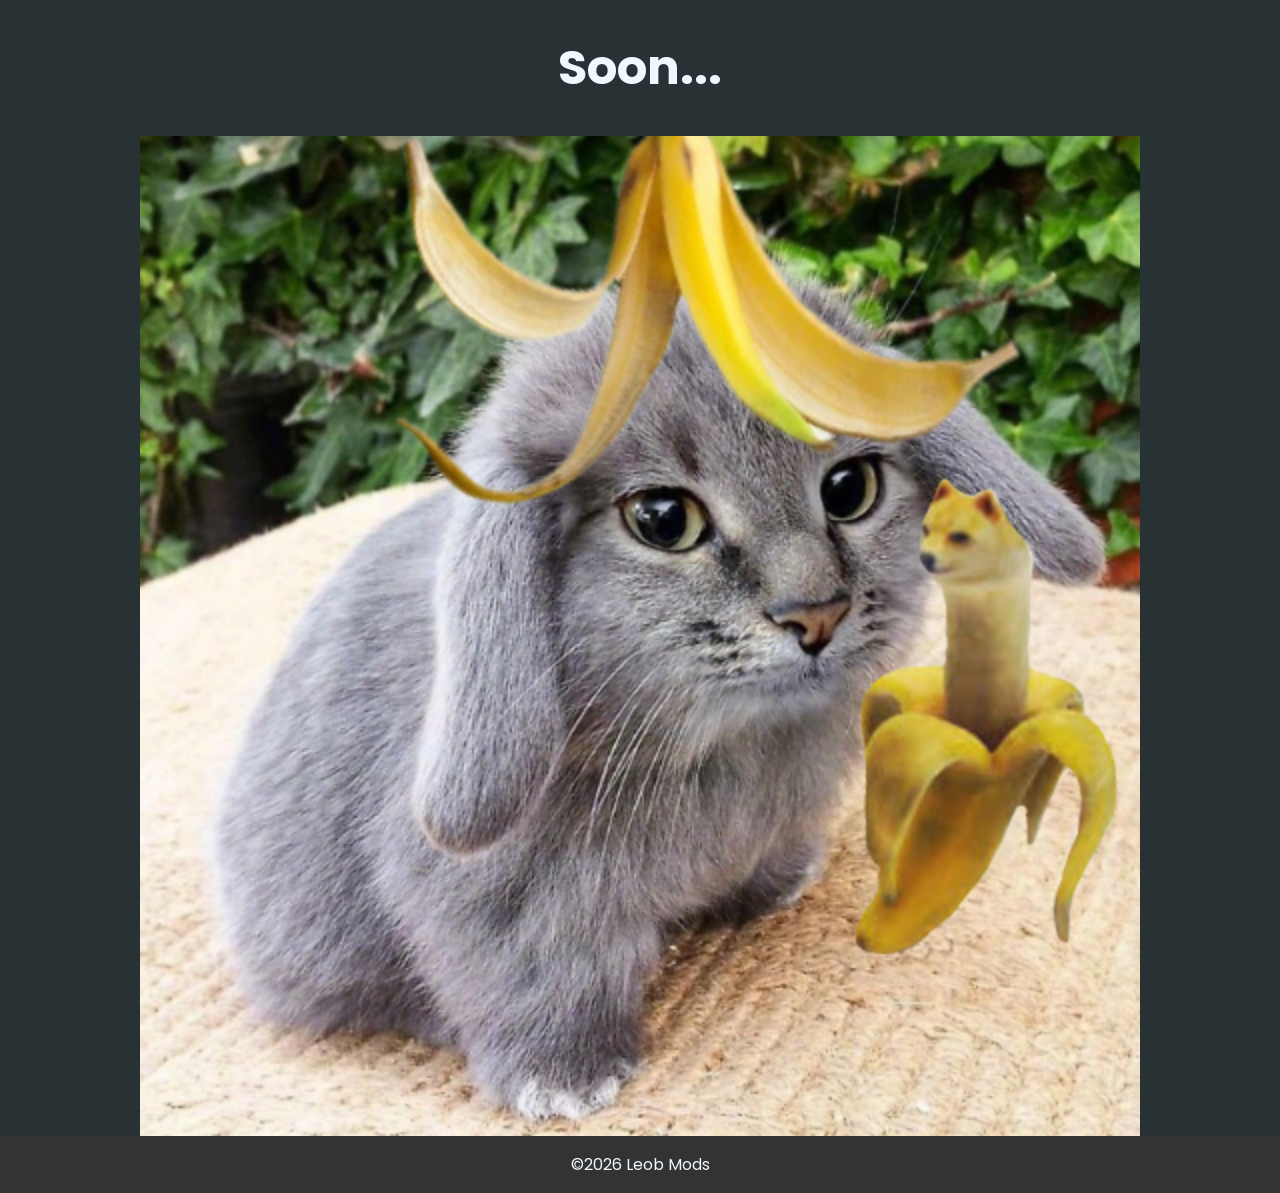
==== index.html @ cbd094c3 "First Commit" ====
<!DOCTYPE html>
<html lang ="en">
    <head>
        <meta charset="UTF-8">
        <link rel="stylesheet" type="text/css" href="style.css">
        <title>Leob Mods</title>
    </head>
    <body>
        <div>

            <h1>Soon...</h1>
            <img src="images/salty.png" id="web_logo" alt="Webpage logo" width="1000" height="1000">
        </div>

        <footer>
            <p>
                ©2026 Leob Mods 
            </p>
        </footer>
    </body>
</html>
---- style.css ----
@import url("https://fonts.googleapis.com/css2?family=Poppins&display=swap");

html {
    height: 100%;
}

body {
    background-color: rgb(40, 50, 53);
    padding: 0%;
    margin: 0%;
    font-family: "Poppins";
    display: flex;
    flex-direction: column;
    min-height: 100%;
}

h1 {
    color: aliceblue;
    text-align: center;
    font-size: 48px;
}

img {
    display: block;
    margin: auto;
}

footer {
    background-color: #333;
    width: 100%;
    display: flex;
    margin-top: auto;
}

footer p {
    text-align: center;
    font-family: "Poppins";
    font-size: 16px;
    color: aliceblue;
    display: block;
    margin-left: auto;
    margin-right: auto;
}
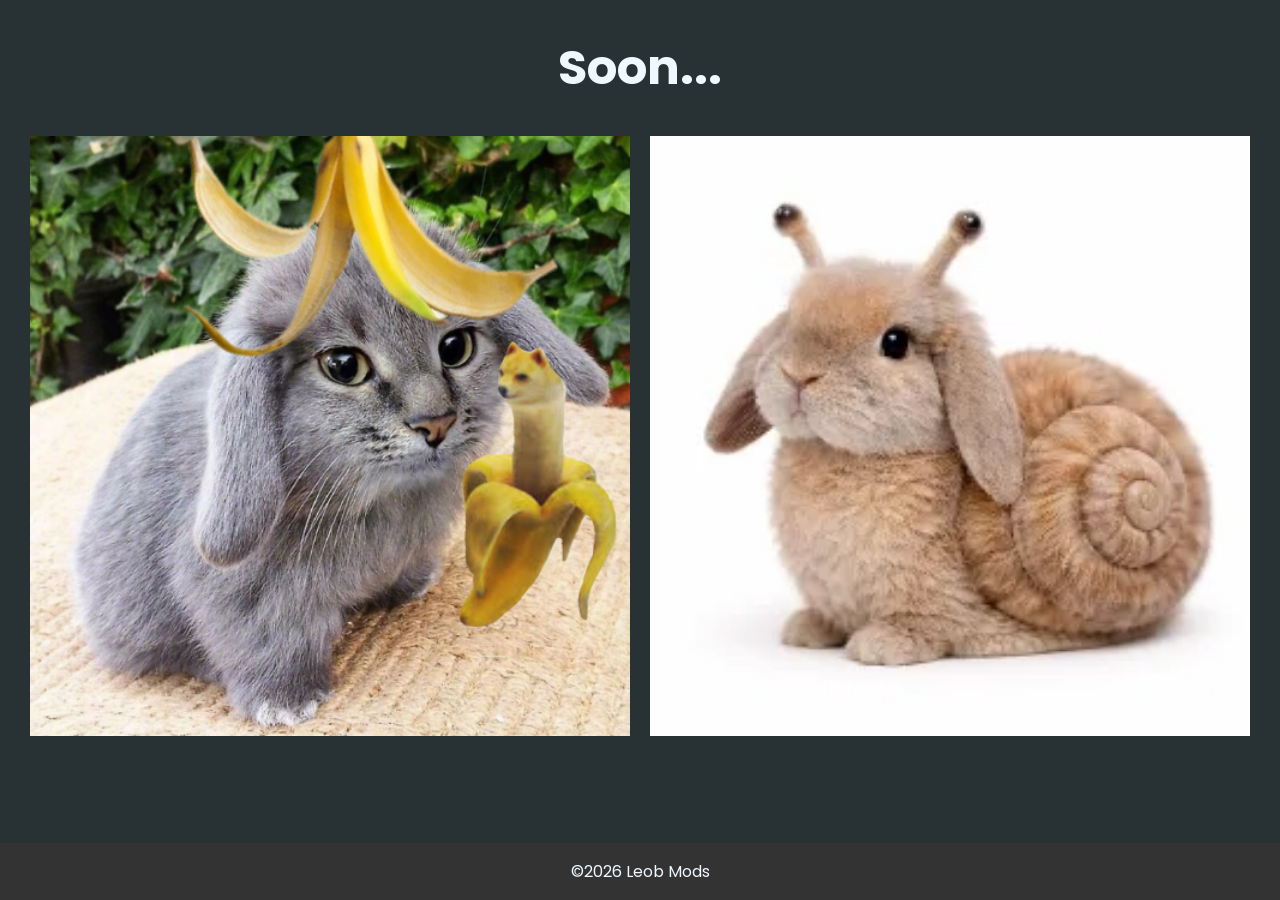
==== commit 13930343: "Commit" ====
--- a/index.html
+++ b/index.html
@@ -6,10 +6,10 @@
         <title>Leob Mods</title>
     </head>
     <body>
+            <h1>Soon...</h1>
         <div>
-
-            <h1>Soon...</h1>
-            <img src="images/salty.png" id="web_logo" alt="Webpage logo" width="1000" height="1000">
+            <img src="images/salty.png" id="web_logo" alt="Webpage logo" width="600" height="600">
+            <img src="images/sora.png" id="web_logo" alt="Webpage logo" width="600" height="600">
         </div>
 
         <footer>
--- a/style.css
+++ b/style.css
@@ -20,11 +20,18 @@
     font-size: 48px;
 }
 
-img {
-    display: block;
-    margin: auto;
+div {
+    display: flex;
+    justify-content: center;
+    align-items: center;
+    gap: 20px;
 }
 
+img {
+
+    max-width: 100%;
+    height: auto;
+}
 footer {
     background-color: #333;
     width: 100%;
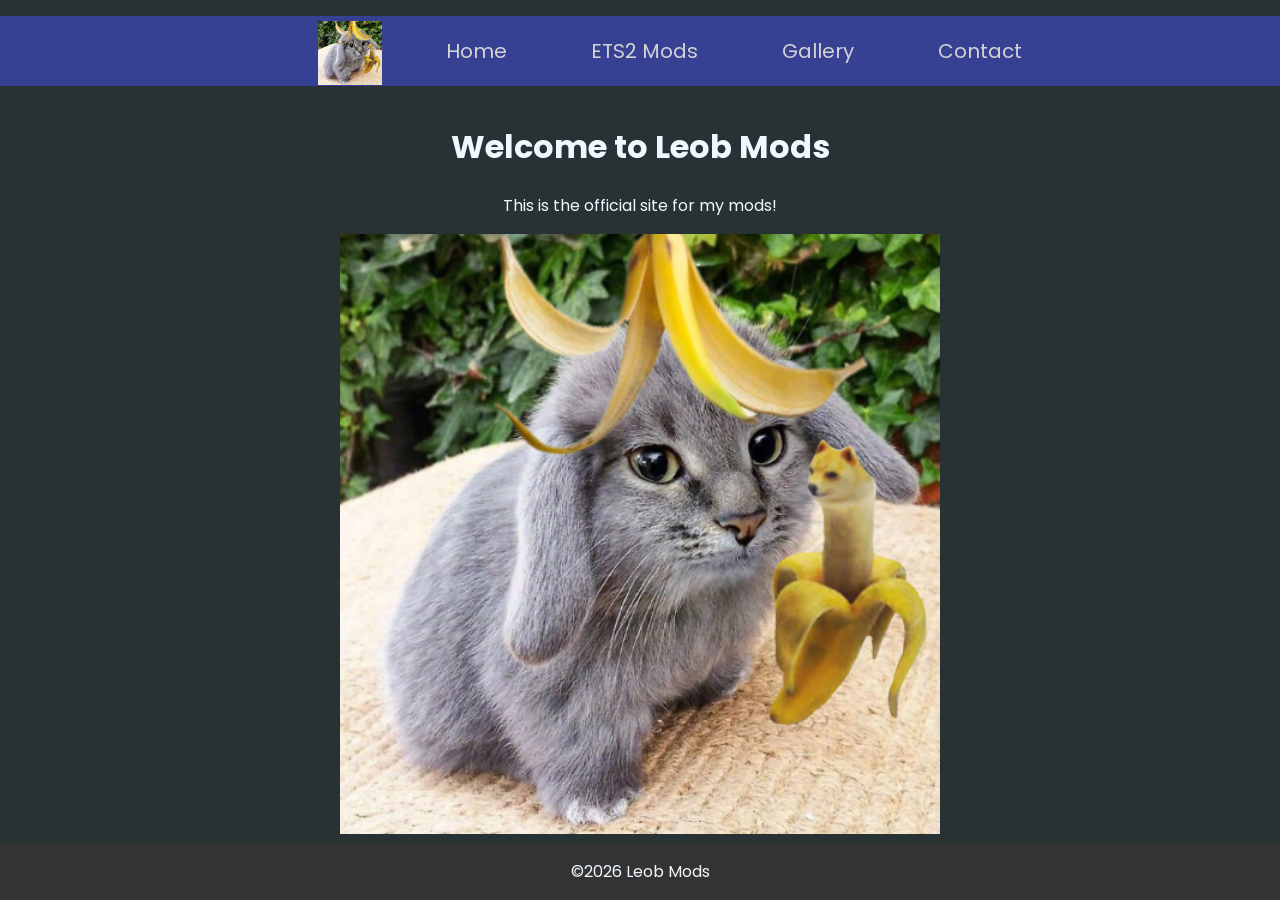
==== commit 0c5f1128: "Website update" ====
--- a/index.html
+++ b/index.html
@@ -6,12 +6,22 @@
         <title>Leob Mods</title>
     </head>
     <body>
-            <h1>Soon...</h1>
-        <div>
+        <nav>
+            <ul>
+                <li><img src="images/salty.png" id="web_logo" alt="Webpage logo" width="64" height="64"></li>
+                <li><a href="index.html">Home</a></li>
+                <li><a href="ets2mods.html">ETS2 Mods</a></li>
+                <li><a href="gallery.html">Gallery</a></li>
+                <li><a href="contact.html">Contact</a></li>
+
+            </ul>
+        </nav>
+
+        <div class = "centred">
+            <h1>Welcome to Leob Mods</h1>
+            <p>This is the official site for my mods!</p>
             <img src="images/salty.png" id="web_logo" alt="Webpage logo" width="600" height="600">
-            <img src="images/sora.png" id="web_logo" alt="Webpage logo" width="600" height="600">
         </div>
-
         <footer>
             <p>
                 ©2026 Leob Mods 
--- a/style.css
+++ b/style.css
@@ -14,37 +14,374 @@
     min-height: 100%;
 }
 
-h1 {
+nav {
+    margin: 0%;
+    padding: 0%;
+}
+
+ul {
+    list-style: none;
+    background-color: rgb(54, 65, 148);
+    text-align: center;
+}
+
+ul li {
+    display: inline-block;
+    position: relative;
+    z-index: 5;
+    padding-left: 40px;
+}
+
+ul li a {
+    display: block;
+    padding: 20px;
+    color: lightgrey;
+    text-decoration: none;
+    text-align: center;
+    font-size: 20px;
+}
+
+li {
+    color: lightgrey;
+    font-size: 20px;
+}
+
+a {
+    padding: 0%
+}
+
+ul li ul.dropdown li {
+    display: block;
+    padding: 0;
+}
+
+ul li ul.dropdown {
+    background-color: grey;
+    position: absolute;
+    z-index: 999;
+    display: none;
+    margin: 0;
+    padding: 0;
+}
+
+ul li a:hover {
+    background: rgb(59, 59, 59);
+    transition: 0.3s;
+}
+
+ul li:hover ul.dropdown {
+    display: block;
+}
+
+#web_logo {
+    vertical-align: middle;
+    padding: 0%;
+    margin: 0%;
+}
+
+.flexbox {
+    padding-left: 10%;
+    min-height: 400px;
+    display: flex;
+    gap: 20px;
+    flex-wrap: wrap;
+    align-items: flex-start;
+    align-content: flex-start;
+}
+
+.box {
+    width: 500px;
+    background-color: rgb(0, 0, 0);
+    border: 2px solid black;
+}
+
+.box img {
+    max-width: 100%; 
+    height: auto;
+    display: block;
+}
+
+.mod-title {
+    padding: 0px;
+    margin: 0;
+    font-size: larger;
+    text-align: center;
+    color: rgb(189, 189, 189);
+    text-decoration: none;
+}
+
+.mod-title, a:hover, a:visited, a:link, a:active {
+    text-decoration: none;
+
+}
+
+.mod-card p {
+    padding: 0 10px 10px 10px; 
+    margin: 0; 
+    font-size: medium; 
+    text-align: center; 
+    color: #333; 
+}
+
+/* Style page content */
+.main {
+  margin-left: 160px; /* Same as the width of the sidebar */
+  padding: 0px 10px;
+}
+
+/* On smaller screens, where height is less than 450px, change the style of the sidebar (less padding and a smaller font size) */
+@media screen and (max-height: 450px) {
+  .sidenav {padding-top: 15px;}
+  .sidenav a {font-size: 18px;}
+}
+
+.loginbox {
+    width: 400px;
+    height: 500px;
+    background-color: rgb(189, 189, 189);
+    max-width: fit-content;
+    margin-inline: auto;
+}
+
+.loginboxdetails {
+    padding: 5px;
+    margin: 5px;
+}
+
+/* ── Mod detail page (mod.html) ── */
+.mod-detail {
+    max-width: 1400px;
+    margin: 40px auto;
+    padding: 0 20px;
+}
+
+.mod-detail-hero {
+    width: 100%;
+    height: auto;
+    display: block;
+}
+
+.mod-detail-body {
+    padding: 20px 0;
+}
+
+.mod-detail-back {
+    display: inline-block;
+    margin-bottom: 16px;
+    color: lightgrey;
+}
+
+.mod-detail-meta {
+    color: lightgrey;
+    margin: 4px 0 16px;
+}
+
+.mod-detail-desc {
+    color: lightgrey;
+    margin-bottom: 20px;
+}
+
+.mod-detail-download {
+    display: inline-block;
+    padding: 10px 24px;
+    color: lightgrey;
+    text-decoration: none;
+    border: 1px solid lightgrey;
+}
+
+/* ── Mod detail page (mod.html) ── */
+.mod-detail {
+    max-width: 1400px;
+    margin: 40px auto;
+    padding: 0 20px;
+}
+
+.mod-detail-hero {
+    width: 100%;
+    height: auto;
+    display: block;
+}
+
+.mod-detail-body {
+    padding: 20px 0;
+}
+
+.mod-detail-back {
+    display: inline-block;
+    margin-bottom: 16px;
+    color: lightgrey;
+}
+
+.mod-detail-meta {
+    color: lightgrey;
+    margin: 4px 0 16px;
+}
+
+.mod-detail-desc {
+    color: lightgrey;
+    margin-bottom: 20px;
+}
+
+.mod-detail-download {
+    display: inline-block;
+    padding: 10px 24px;
+    color: lightgrey;
+    text-decoration: none;
+    border: 1px solid lightgrey;
+}
+
+/* ── Mod detail: image + sidebar layout ── */
+.mod-detail-top {
+    display: flex;
+    gap: 20px;
+    align-items: flex-start;
+    margin-bottom: 20px;
+}
+
+.mod-detail-images {
+    flex: 4;
+}
+
+.mod-detail-sidebar {
+    flex: 1;
+}
+
+/* Thumbnail strip */
+.mod-thumbs {
+    display: flex;
+    gap: 8px;
+    margin-top: 8px;
+    flex-wrap: wrap;
+}
+
+.mod-thumb {
+    width: 80px;
+    height: 50px;
+    object-fit: cover;
+    cursor: pointer;
+    opacity: 0.5;
+}
+
+.mod-thumb-active {
+    opacity: 1;
+    outline: 2px solid lightgrey;
+}
+
+/* Download list */
+.mod-detail-downloads {
+    display: flex;
+    margin-top: 16px;
+}
+
+.mod-detail-download {
+    background-color: green;
+}
+
+/* ── Filter bar ── */
+#filter-bar {
+    padding: 16px 10%;
+    text-align: center;
+}
+
+.filter-btn, button {
+    background: none;
+    border: 1px solid lightgrey;
+    color: lightgrey;
+    padding: 6px 16px;
+    margin-right: 8px;
+    cursor: pointer;
+    font-family: "Poppins";
+    font-size: 14px;
+}
+
+.filter-btn-active, button:hover {
+    background: lightgrey;
+    background-color: #364194;
+    transition: 0.3s;
+}
+
+footer {
+    background-color: #333;
+    width: 100%;
+    display: flex;
+    margin-top: auto;
+}
+
+footer p {
+    text-align: center;
+    font-family: "Poppins";
+    font-size: 16px;
     color: aliceblue;
-    text-align: center;
-    font-size: 48px;
-}
-
-div {
-    display: flex;
+    display: block;
+    margin-left: auto;
+    margin-right: auto;
+}
+
+.centred {
+    text-align: center;
+    color: aliceblue;
+    padding: 0%;
+    margin: 0%;
+}
+
+.changelog-entry {
+    color: lightgrey;
+    padding: 4px 0;
+}
+ 
+.changelog-entry ul {
+    background: none;
+    text-align: left;
+    padding-left: 20px;
+    margin: 4px 0;
+}
+ 
+.changelog-entry ul li {
+    display: list-item;
+    color: lightgrey;
+    font-size: 14px;
+    padding: 0;
+}
+ 
+.changelog-divider {
+    border: none;
+    border-top: 1px solid #444;
+    margin: 12px 0;
+}
+ 
+/* ── Mod author ── */
+.mod-detail-author {
+    color: #aaa;
+    font-size: 18px;
+    margin: 2px 0 8px;
+}
+ 
+/* ── Changelog entry layout ── */
+.changelog-entry-header {
+    display: flex;
+    align-items: flex-start;
+    gap: 16px;
+}
+ 
+.changelog-entry-body {
+    flex: 1;
+}
+ 
+.changelog-download {
+    flex-shrink: 0;
+    white-space: nowrap;
+    align-self: flex-start;
+}
+
+.gallery {
+    display: flex;
+    flex-direction: column;
     justify-content: center;
     align-items: center;
     gap: 20px;
 }
 
-img {
-
+.gallery img {
     max-width: 100%;
     height: auto;
-}
-footer {
-    background-color: #333;
-    width: 100%;
-    display: flex;
-    margin-top: auto;
-}
-
-footer p {
-    text-align: center;
-    font-family: "Poppins";
-    font-size: 16px;
-    color: aliceblue;
-    display: block;
-    margin-left: auto;
-    margin-right: auto;
-}
+}
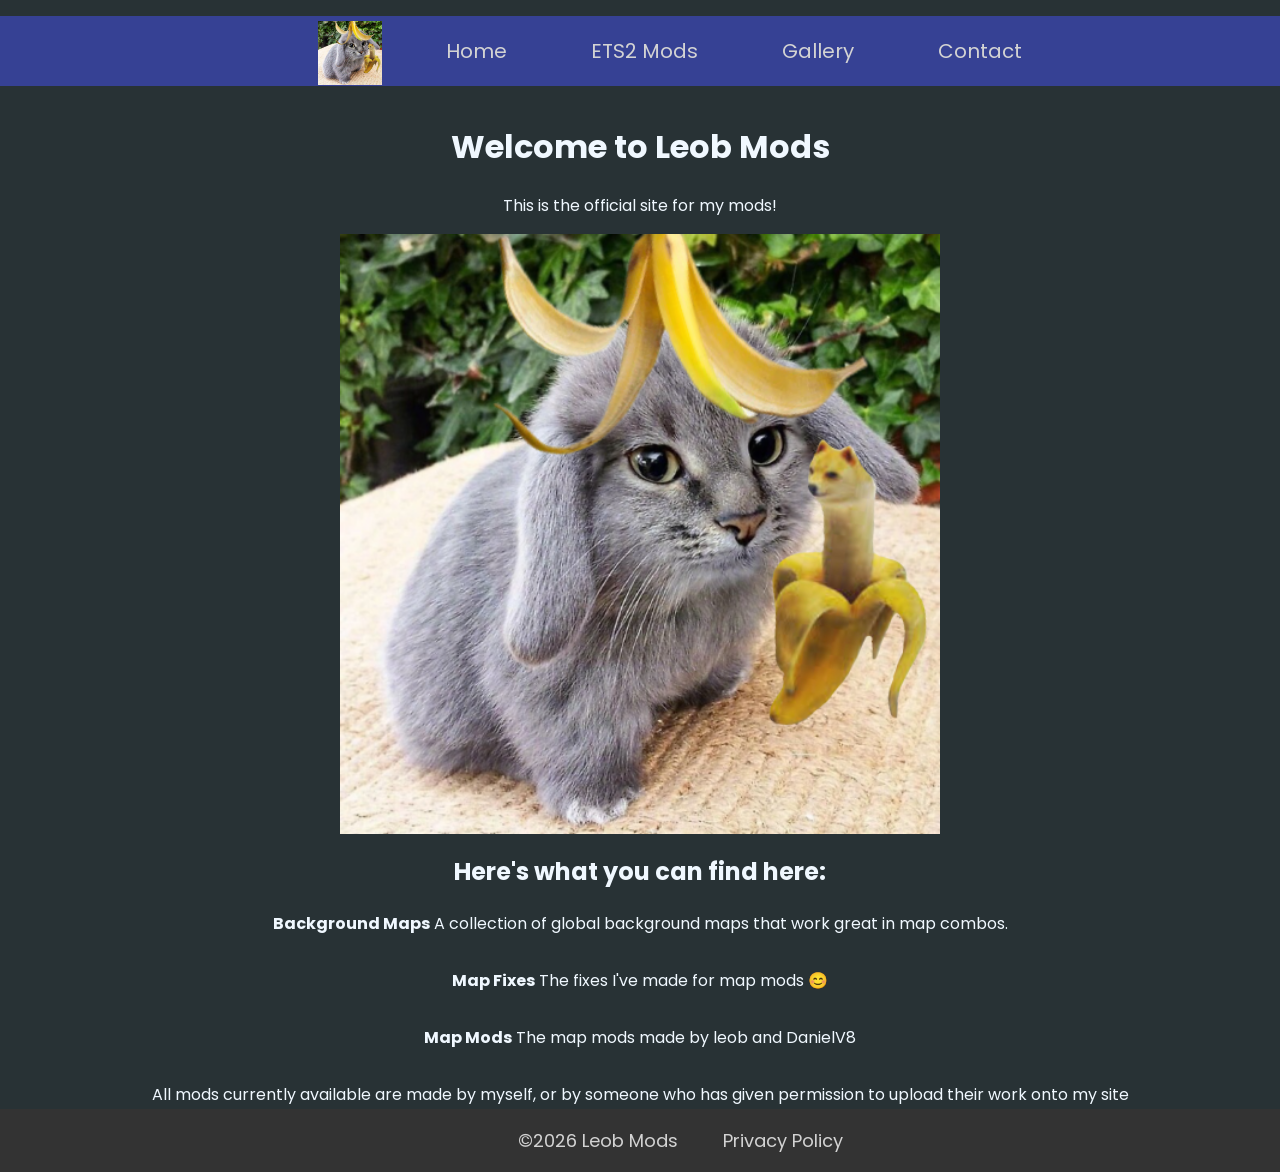
==== commit d798ae24: "Made some changes" ====
--- a/index.html
+++ b/index.html
@@ -2,30 +2,41 @@
 <html lang ="en">
     <head>
         <meta charset="UTF-8">
+        <meta name="description" content="Leob Mods - ETS2 mods, including ETS2 Global Background Maps, EAA Rescaled, and Caribbean.">
+        <meta name="keywords" content="ETS2 Mods, Euro Truck Simulator 2, Global Background Map, EAA Rescaled, Project Caribbean, SaltySeeds06, saltyleob, leob, DanielV8">
         <link rel="stylesheet" type="text/css" href="style.css">
+        <script async src="https://pagead2.googlesyndication.com/pagead/js/adsbygoogle.js?client=ca-pub-8929085581911745"
+     crossorigin="anonymous"></script>
         <title>Leob Mods</title>
     </head>
     <body>
         <nav>
             <ul>
                 <li><img src="images/salty.png" id="web_logo" alt="Webpage logo" width="64" height="64"></li>
-                <li><a href="index.html">Home</a></li>
-                <li><a href="ets2mods.html">ETS2 Mods</a></li>
-                <li><a href="gallery.html">Gallery</a></li>
-                <li><a href="contact.html">Contact</a></li>
-
+                <li><a href="./">Home</a></li>
+                <li><a href="./ets2mods">ETS2 Mods</a></li>
+                <li><a href="./gallery">Gallery</a></li>
+                <li><a href="./contact">Contact</a></li>
             </ul>
         </nav>
 
         <div class = "centred">
             <h1>Welcome to Leob Mods</h1>
             <p>This is the official site for my mods!</p>
-            <img src="images/salty.png" id="web_logo" alt="Webpage logo" width="600" height="600">
+            <img src="images/salty.png" id="web_logo" alt="Main Logo" width="600" height="600">
+            <h2>Here's what you can find here:</h2>
+            <div class="textbox">
+                <p><strong>Background Maps</strong> A collection of global background maps that work great in map combos.</p>
+                <p><strong>Map Fixes</strong> The fixes I've made for map mods 😊</p>
+                <p><strong>Map Mods</strong> The map mods made by leob and DanielV8</p>
+                <p>All mods currently available are made by myself, or by someone who has given permission to upload their work onto my site</p>
+            </div>
         </div>
         <footer>
-            <p>
-                ©2026 Leob Mods 
-            </p>
+            <ul>
+                <li>©2026 Leob Mods </li>
+                <li><a href="./privacy">Privacy Policy</a></li>
+            </ul>
         </footer>
     </body>
 </html>
--- a/style.css
+++ b/style.css
@@ -307,14 +307,31 @@
     margin-top: auto;
 }
 
-footer p {
+footer ul {
     text-align: center;
     font-family: "Poppins";
-    font-size: 16px;
+    font-size: 18px;
     color: aliceblue;
     display: block;
     margin-left: auto;
     margin-right: auto;
+    background-color: #333;
+}
+
+footer ul li {
+    display: inline-block;
+    position: relative;
+    font-size: 18px;
+    z-index: 5;
+}
+
+footer ul li a {
+    display: block;
+    padding: 0%;
+    color: lightgrey;
+    text-decoration: none;
+    text-align: center;
+    font-size: 18px;
 }
 
 .centred {
@@ -384,4 +401,13 @@
 .gallery img {
     max-width: 100%;
     height: auto;
+}
+
+.textbox {
+    display: flex;
+    flex-direction: column;
+    align-items: center;
+    justify-content: center;
+    width: 100%;
+    height: 200px;
 }
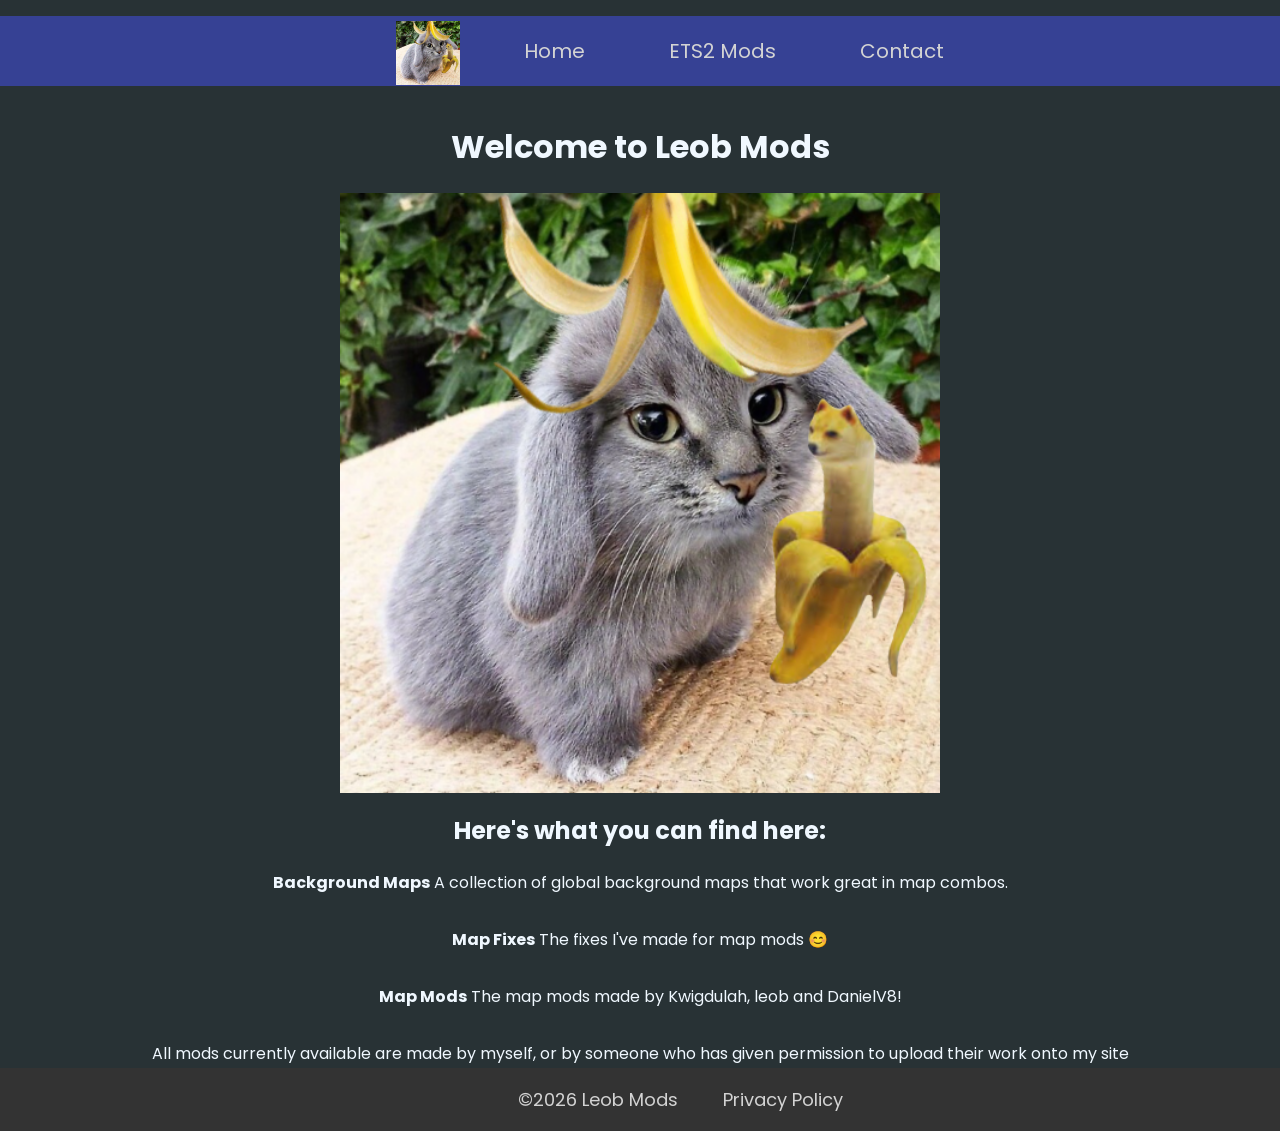
==== commit 6a67d407: "Hehe" ====
--- a/index.html
+++ b/index.html
@@ -4,6 +4,7 @@
         <meta charset="UTF-8">
         <meta name="description" content="Leob Mods - ETS2 mods, including ETS2 Global Background Maps, EAA Rescaled, and Caribbean.">
         <meta name="keywords" content="ETS2 Mods, Euro Truck Simulator 2, Global Background Map, EAA Rescaled, Project Caribbean, SaltySeeds06, saltyleob, leob, DanielV8">
+        <link rel="icon" type="image/x-icon" href="images/salty.ico">
         <link rel="stylesheet" type="text/css" href="style.css">
         <script async src="https://pagead2.googlesyndication.com/pagead/js/adsbygoogle.js?client=ca-pub-8929085581911745"
      crossorigin="anonymous"></script>
@@ -15,20 +16,18 @@
                 <li><img src="images/salty.png" id="web_logo" alt="Webpage logo" width="64" height="64"></li>
                 <li><a href="./">Home</a></li>
                 <li><a href="./ets2mods">ETS2 Mods</a></li>
-                <li><a href="./gallery">Gallery</a></li>
                 <li><a href="./contact">Contact</a></li>
             </ul>
         </nav>
 
         <div class = "centred">
             <h1>Welcome to Leob Mods</h1>
-            <p>This is the official site for my mods!</p>
             <img src="images/salty.png" id="web_logo" alt="Main Logo" width="600" height="600">
             <h2>Here's what you can find here:</h2>
             <div class="textbox">
                 <p><strong>Background Maps</strong> A collection of global background maps that work great in map combos.</p>
                 <p><strong>Map Fixes</strong> The fixes I've made for map mods 😊</p>
-                <p><strong>Map Mods</strong> The map mods made by leob and DanielV8</p>
+                <p><strong>Map Mods</strong> The map mods made by Kwigdulah, leob and DanielV8!</p>
                 <p>All mods currently available are made by myself, or by someone who has given permission to upload their work onto my site</p>
             </div>
         </div>
--- a/style.css
+++ b/style.css
@@ -410,4 +410,20 @@
     justify-content: center;
     width: 100%;
     height: 200px;
-}+}
+
+#search-input {
+    background: none;
+    border: 1px solid lightgrey;
+    color: lightgrey;
+    padding: 6px 16px;
+    margin-right: 8px;
+    font-family: "Poppins";
+    font-size: 14px;
+    width: 100px;
+    outline: none;
+}
+ 
+#search-input::placeholder {
+    color: #999;
+}
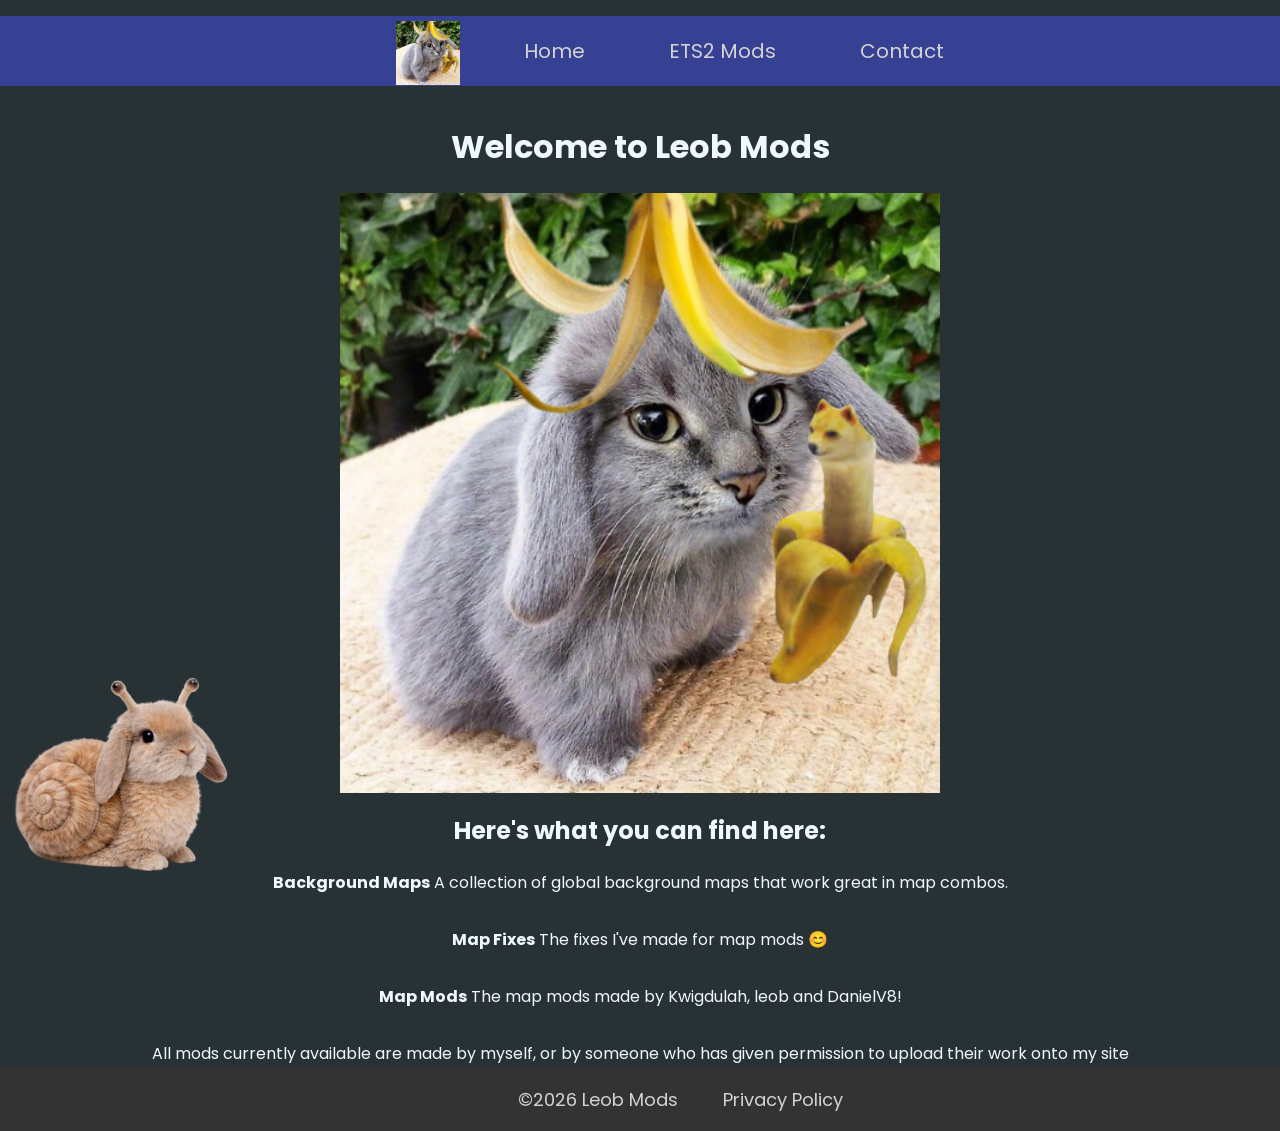
==== commit 1481a314: "new website update tomorrow" ====
--- a/index.html
+++ b/index.html
@@ -36,6 +36,7 @@
                 <li>©2026 Leob Mods </li>
                 <li><a href="./privacy">Privacy Policy</a></li>
             </ul>
+        <a href="https://soramods.pl/"><img src="images/sora2.png" id="corner-image" alt="hi sora website link" width="250" height="250"></a>
         </footer>
     </body>
 </html>
--- a/style.css
+++ b/style.css
@@ -427,3 +427,35 @@
 #search-input::placeholder {
     color: #999;
 }
+
+#corner-image {
+    position: fixed;
+    bottom: 0;
+    left: 0;
+    z-index: 10;
+    transition: transform 0.3s ease, filter 0.3s ease;
+    cursor: pointer;
+}
+
+#corner-image:hover {
+    transform: scale(1.05);
+    filter: drop-shadow(0 8px 16px rgba(0,0,0,0.5));
+}
+
+/* ── Mod thumbnail version badge ── */
+.mod-thumb-wrapper {
+    position: relative;
+}
+ 
+.mod-compat-badge {
+    position: absolute;
+    top: 8px;
+    left: 8px;
+    background-color: rgba(0, 0, 0, 0.65);
+    color: lightgrey;
+    font-family: "Poppins";
+    font-size: 14px;
+    padding: 2px 6px;
+    border: 1px solid #555;
+    pointer-events: none;
+}
